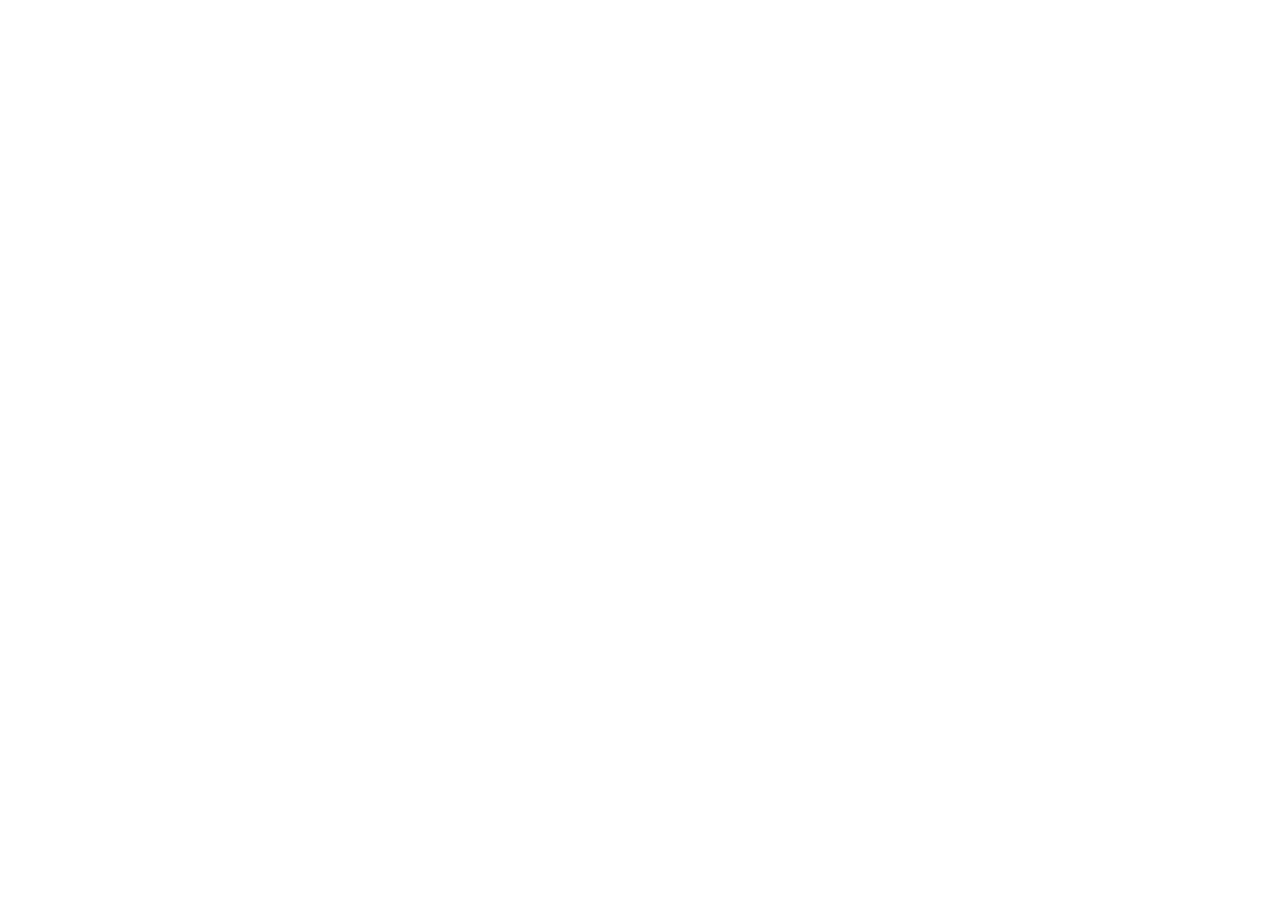
==== RH-NEXUS/descontoInss.html @ 457bf945 "Refactor project structure: remove unused HTML files, update index title, and enhance trabalho.md wi" ====
<!DOCTYPE html>
<html lang="pt-br">
<head>
    <meta charset="UTF-8">
    <meta name="viewport" content="width=device-width, initial-scale=1.0">
    <title>Desconto INSS</title>
</head>
<body>
    
</body>
</html>
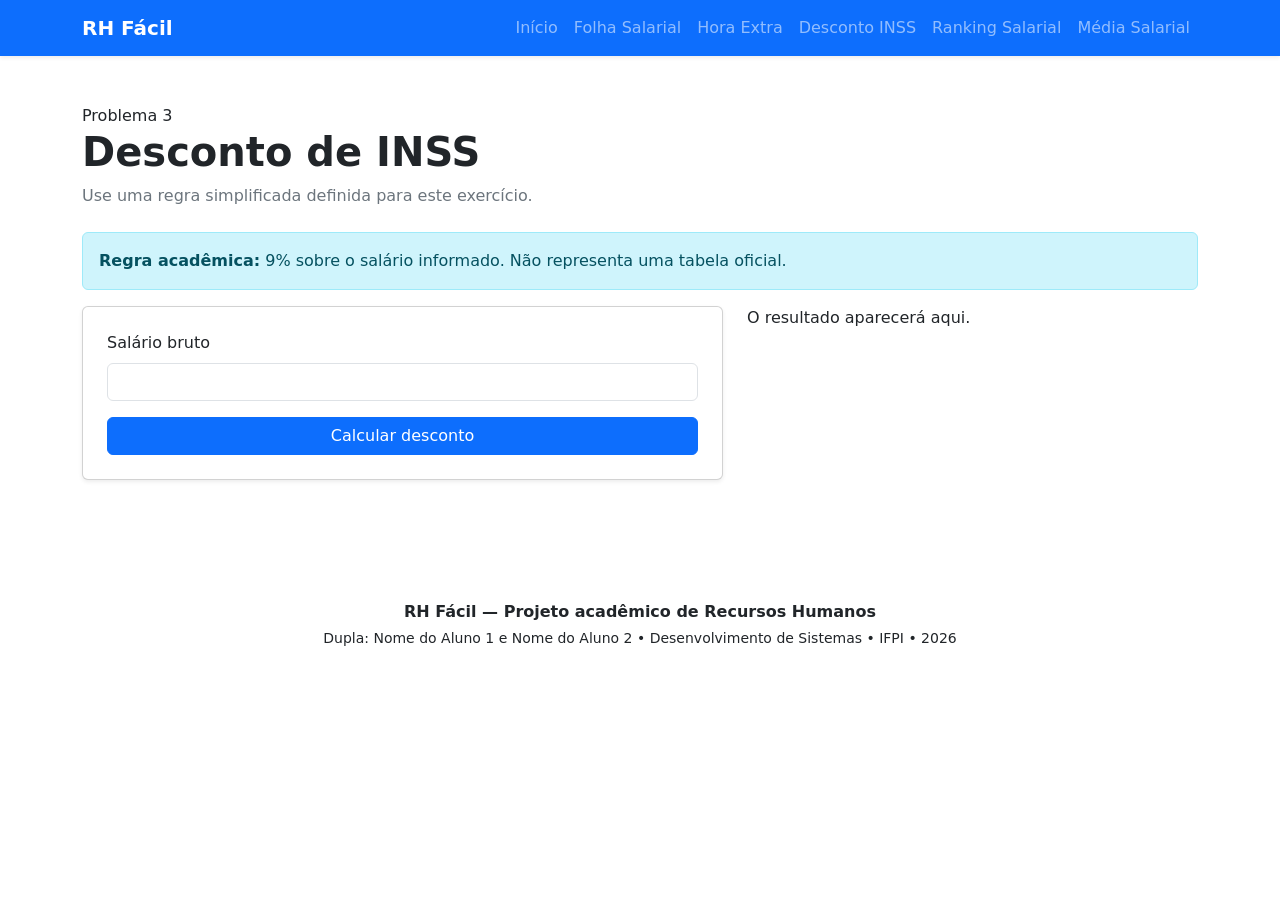
==== commit a3c039cf: "Implement code changes to enhance functionality and improve performance" ====
--- a/RH-NEXUS/descontoInss.html
+++ b/RH-NEXUS/descontoInss.html
@@ -1,11 +1,108 @@
-<!DOCTYPE html>
-<html lang="pt-br">
-<head>
-    <meta charset="UTF-8">
-    <meta name="viewport" content="width=device-width, initial-scale=1.0">
-    <title>Desconto INSS</title>
-</head>
-<body>
-    
-</body>
-</html>+<!doctype html>
+<html lang="pt-BR">
+  <head>
+    <meta charset="utf-8" />
+    <meta name="viewport" content="width=device-width, initial-scale=1" />
+    <meta name="description" content="Projeto acadêmico de Recursos Humanos" />
+    <title>RH Fácil | Desconto INSS</title>
+    <link
+      href="https://cdn.jsdelivr.net/npm/bootstrap@5.3.3/dist/css/bootstrap.min.css"
+      rel="stylesheet"
+    />
+    <link rel="stylesheet" href="css/style.css" />
+  </head>
+  <body>
+    <nav
+      class="navbar navbar-expand-lg navbar-dark bg-primary sticky-top shadow-sm"
+    >
+      <div class="container">
+        <a class="navbar-brand fw-bold" href="index.html">RH Fácil</a
+        ><button
+          class="navbar-toggler"
+          type="button"
+          data-bs-toggle="collapse"
+          data-bs-target="#menu"
+          aria-label="Abrir menu"
+        >
+          <span class="navbar-toggler-icon"></span>
+        </button>
+        <div class="collapse navbar-collapse" id="menu">
+          <ul class="navbar-nav ms-auto">
+            <li class="nav-item">
+              <a class="nav-link" href="index.html">Início</a>
+            </li>
+            <li class="nav-item">
+              <a class="nav-link" href="folha-salarial.html">Folha Salarial</a>
+            </li>
+            <li class="nav-item">
+              <a class="nav-link" href="hora-extra.html">Hora Extra</a>
+            </li>
+            <li class="nav-item">
+              <a class="nav-link" href="desconto-inss.html">Desconto INSS</a>
+            </li>
+            <li class="nav-item">
+              <a class="nav-link" href="ranking-salarial.html"
+                >Ranking Salarial</a
+              >
+            </li>
+            <li class="nav-item">
+              <a class="nav-link" href="media-salarial.html">Média Salarial</a>
+            </li>
+          </ul>
+        </div>
+      </div>
+    </nav>
+    <main class="container py-5">
+      <div class="mb-4">
+        <span class="section-kicker">Problema 3</span>
+        <h1 class="fw-bold">Desconto de INSS</h1>
+        <p class="text-secondary">
+          Use uma regra simplificada definida para este exercício.
+        </p>
+      </div>
+      <div class="alert alert-info">
+        <strong>Regra acadêmica:</strong> 9% sobre o salário informado. Não
+        representa uma tabela oficial.
+      </div>
+      <div class="row g-4">
+        <div class="col-lg-7">
+          <div class="card shadow-sm">
+            <div class="card-body p-4">
+              <form id="form">
+                <label class="form-label">Salário bruto</label
+                ><input
+                  id="salario"
+                  type="number"
+                  min="0.01"
+                  step="0.01"
+                  class="form-control mb-3"
+                /><button class="btn btn-primary w-100">
+                  Calcular desconto
+                </button>
+                <div id="erro" class="alert alert-danger d-none mt-3"></div>
+              </form>
+            </div>
+          </div>
+        </div>
+        <div class="col-lg-5">
+          <div id="resultado" class="result-card h-100">
+            O resultado aparecerá aqui.
+          </div>
+        </div>
+      </div>
+    </main>
+    <footer class="footer mt-5 py-4">
+      <div class="container text-center">
+        <p class="mb-1 fw-semibold">
+          RH Fácil — Projeto acadêmico de Recursos Humanos
+        </p>
+        <p class="mb-0 small">
+          Dupla: Nome do Aluno 1 e Nome do Aluno 2 • Desenvolvimento de Sistemas
+          • IFPI • 2026
+        </p>
+      </div>
+    </footer>
+    <script src="https://cdn.jsdelivr.net/npm/bootstrap@5.3.3/dist/js/bootstrap.bundle.min.js"></script>
+    <script src="js/desconto-inss.js"></script>
+  </body>
+</html>
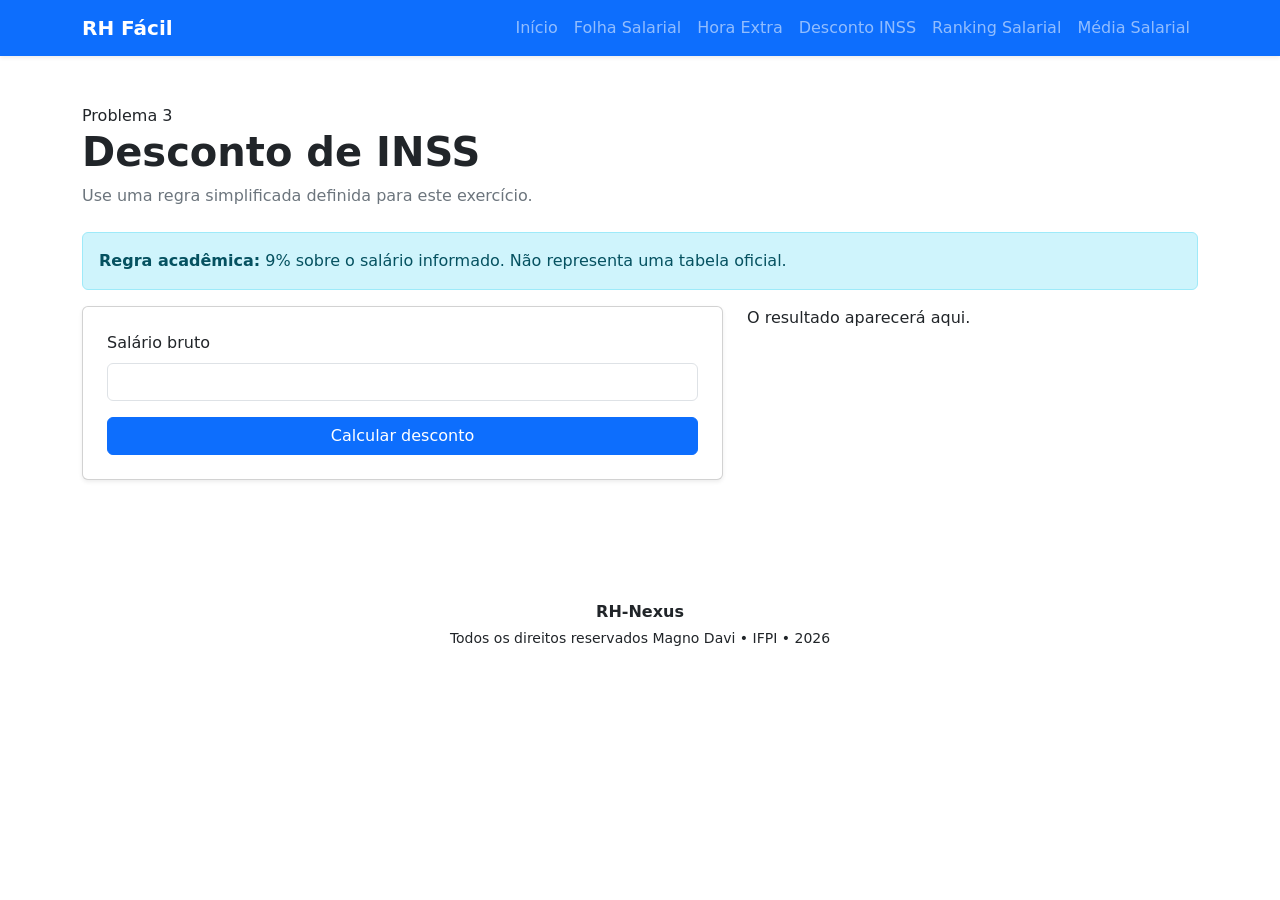
==== commit 6c0f3f12: "Rename project to RH-NEXUS across all files" ====
--- a/RH-NEXUS/descontoInss.html
+++ b/RH-NEXUS/descontoInss.html
@@ -32,21 +32,21 @@
               <a class="nav-link" href="index.html">Início</a>
             </li>
             <li class="nav-item">
-              <a class="nav-link" href="folha-salarial.html">Folha Salarial</a>
+              <a class="nav-link" href="folha_salarial.html">Folha Salarial</a>
             </li>
             <li class="nav-item">
-              <a class="nav-link" href="hora-extra.html">Hora Extra</a>
+              <a class="nav-link" href="hora_extra.html">Hora Extra</a>
             </li>
             <li class="nav-item">
-              <a class="nav-link" href="desconto-inss.html">Desconto INSS</a>
+              <a class="nav-link" href="descontoInss.html">Desconto INSS</a>
             </li>
             <li class="nav-item">
-              <a class="nav-link" href="ranking-salarial.html"
+              <a class="nav-link" href="rankingSalarial.html"
                 >Ranking Salarial</a
               >
             </li>
             <li class="nav-item">
-              <a class="nav-link" href="media-salarial.html">Média Salarial</a>
+              <a class="nav-link" href="mediaSalarial.html">Média Salarial</a>
             </li>
           </ul>
         </div>
@@ -94,15 +94,14 @@
     <footer class="footer mt-5 py-4">
       <div class="container text-center">
         <p class="mb-1 fw-semibold">
-          RH Fácil — Projeto acadêmico de Recursos Humanos
+          RH-Nexus
         </p>
         <p class="mb-0 small">
-          Dupla: Nome do Aluno 1 e Nome do Aluno 2 • Desenvolvimento de Sistemas
-          • IFPI • 2026
+          Todos os direitos reservados Magno Davi • IFPI • 2026
         </p>
       </div>
     </footer>
     <script src="https://cdn.jsdelivr.net/npm/bootstrap@5.3.3/dist/js/bootstrap.bundle.min.js"></script>
-    <script src="js/desconto-inss.js"></script>
+    <script src="JS/desconto-inss.js"></script>
   </body>
 </html>
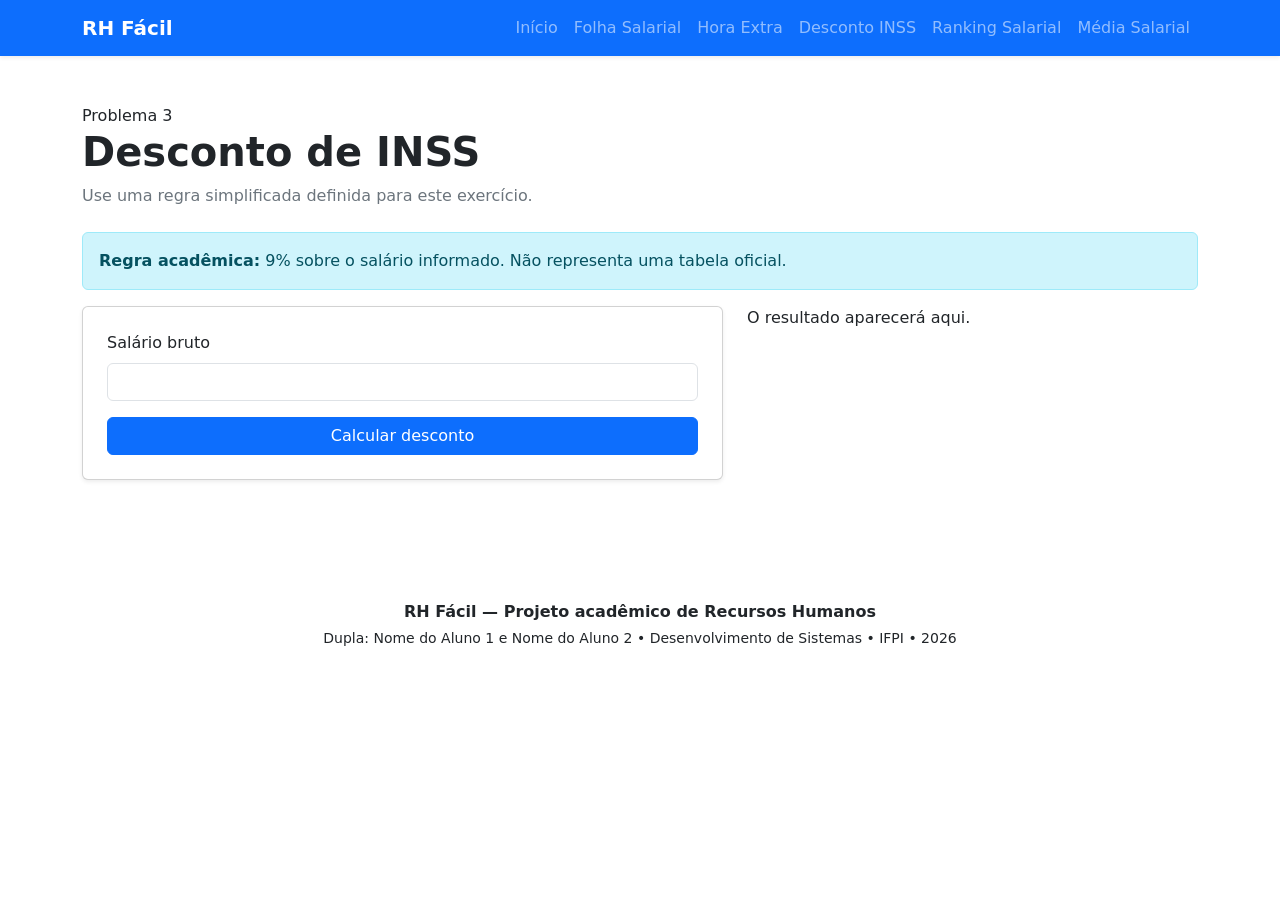
==== commit a5f94ada: "Correct navigation links to use snake_case" ====
--- a/RH-NEXUS/descontoInss.html
+++ b/RH-NEXUS/descontoInss.html
@@ -94,10 +94,11 @@
     <footer class="footer mt-5 py-4">
       <div class="container text-center">
         <p class="mb-1 fw-semibold">
-          RH-Nexus
+          RH Fácil — Projeto acadêmico de Recursos Humanos
         </p>
         <p class="mb-0 small">
-          Todos os direitos reservados Magno Davi • IFPI • 2026
+          Dupla: Nome do Aluno 1 e Nome do Aluno 2 • Desenvolvimento de Sistemas
+          • IFPI • 2026
         </p>
       </div>
     </footer>
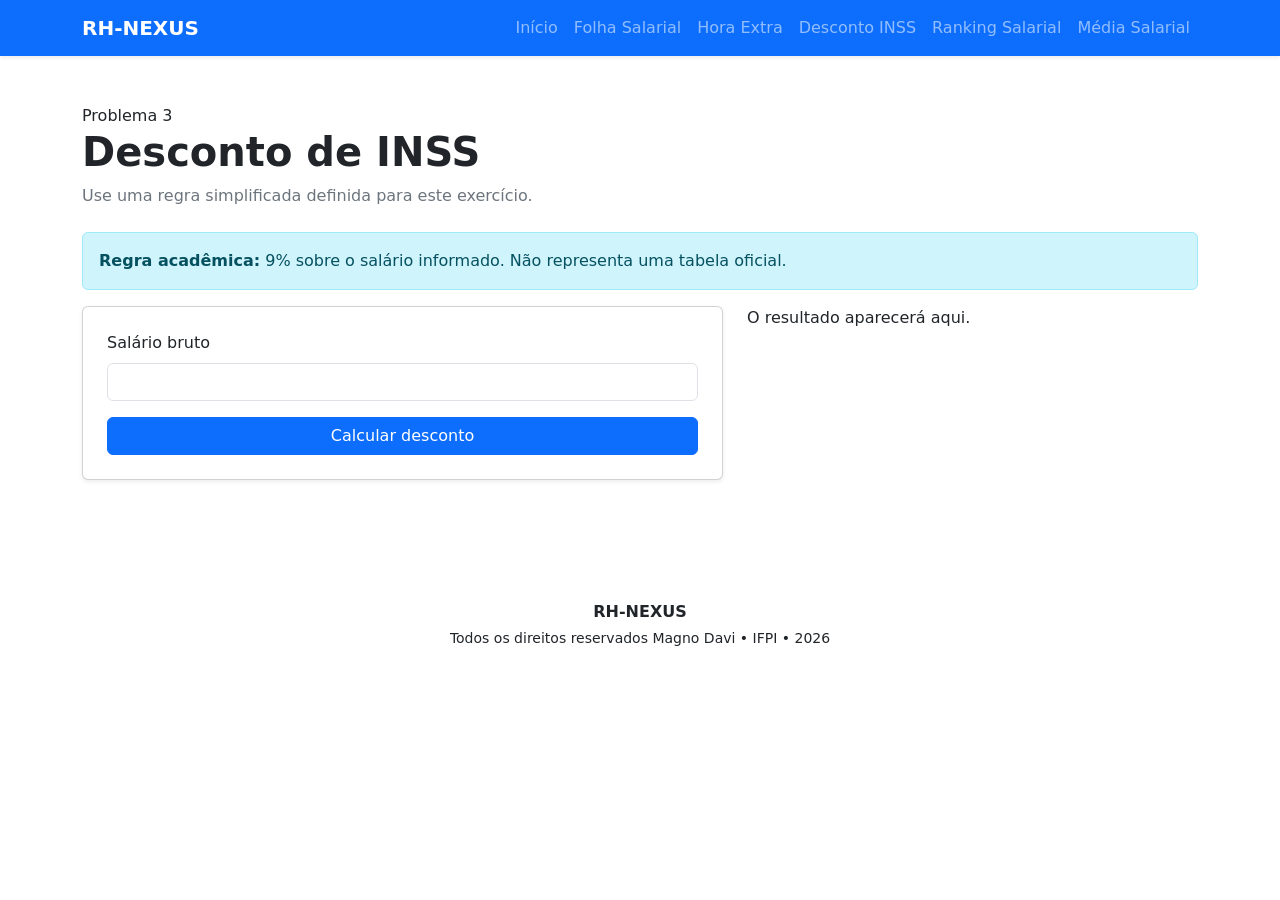
==== commit fa508653: "Update branding to RH-NEXUS in multiple HTML files" ====
--- a/RH-NEXUS/descontoInss.html
+++ b/RH-NEXUS/descontoInss.html
@@ -16,7 +16,7 @@
       class="navbar navbar-expand-lg navbar-dark bg-primary sticky-top shadow-sm"
     >
       <div class="container">
-        <a class="navbar-brand fw-bold" href="index.html">RH Fácil</a
+        <a class="navbar-brand fw-bold" href="index.html">RH-NEXUS</a
         ><button
           class="navbar-toggler"
           type="button"
@@ -94,11 +94,10 @@
     <footer class="footer mt-5 py-4">
       <div class="container text-center">
         <p class="mb-1 fw-semibold">
-          RH Fácil — Projeto acadêmico de Recursos Humanos
+          RH-NEXUS
         </p>
         <p class="mb-0 small">
-          Dupla: Nome do Aluno 1 e Nome do Aluno 2 • Desenvolvimento de Sistemas
-          • IFPI • 2026
+          Todos os direitos reservados Magno Davi • IFPI • 2026
         </p>
       </div>
     </footer>
